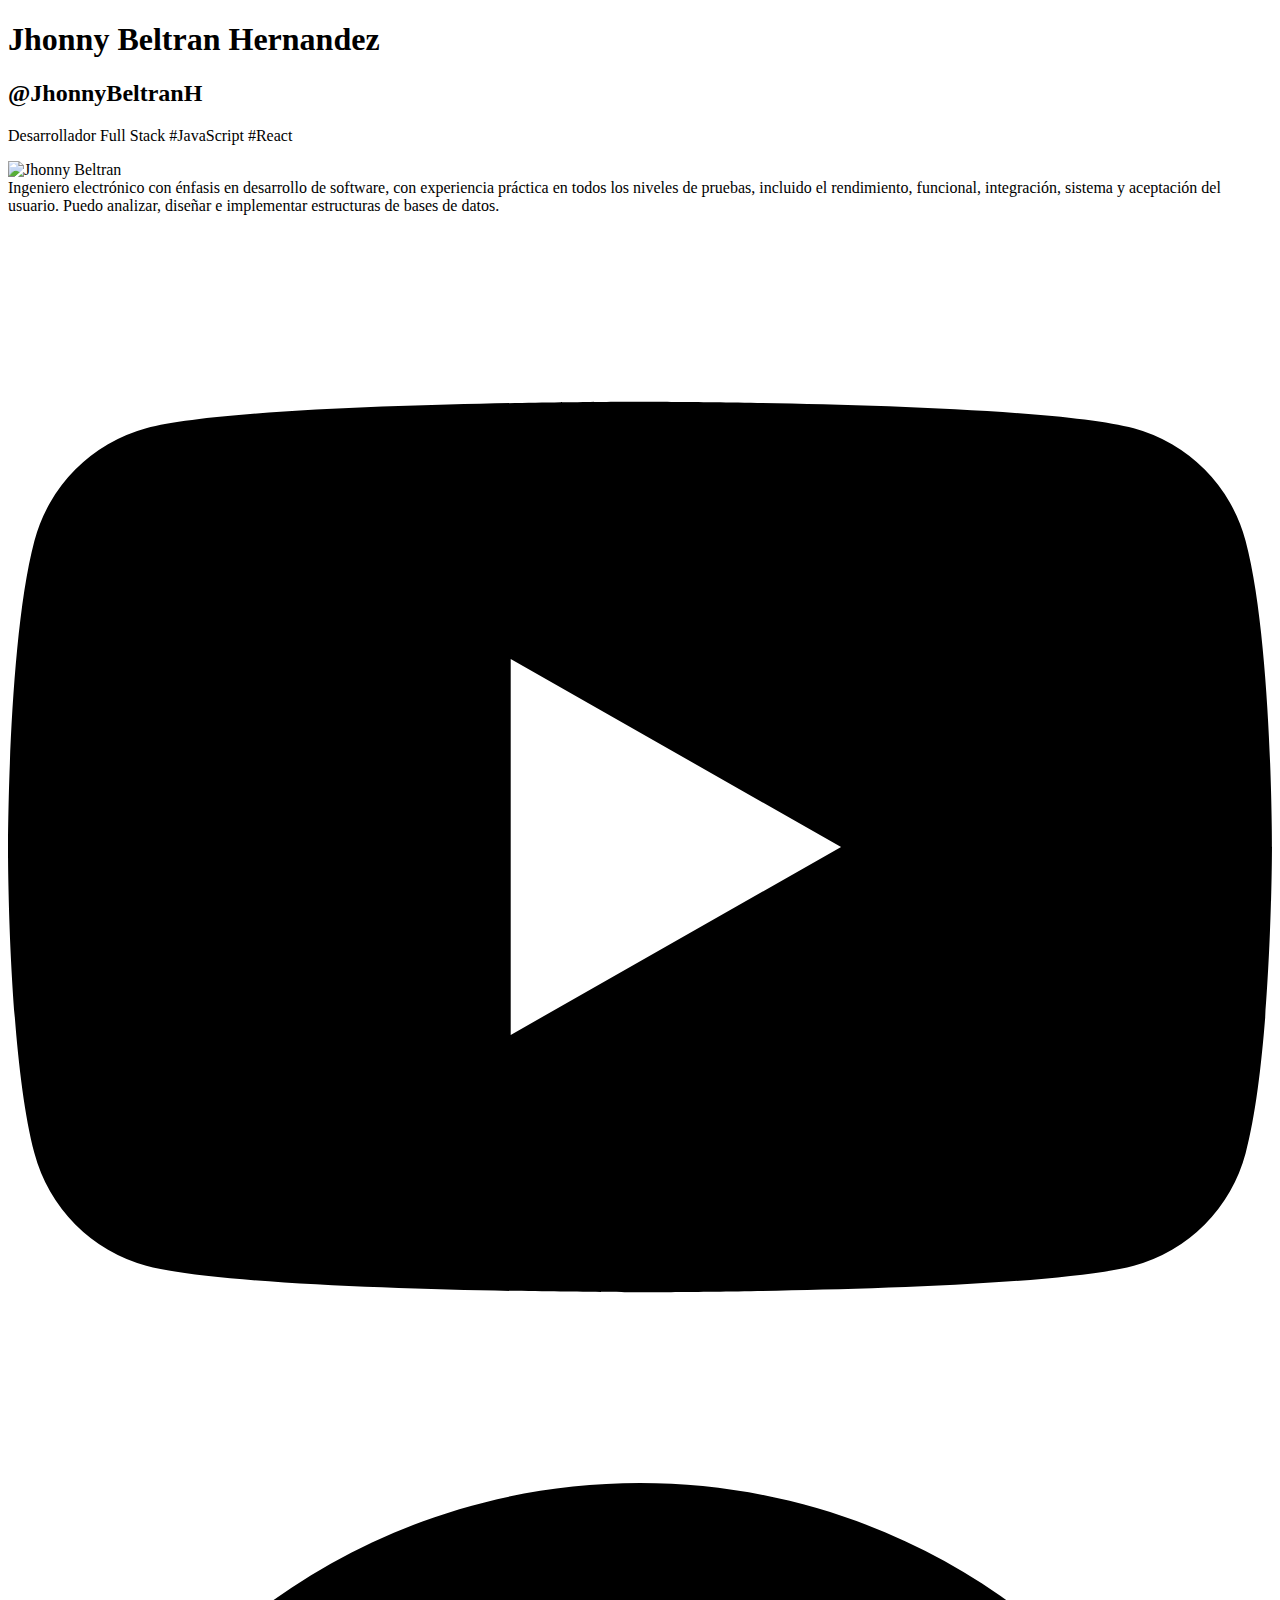
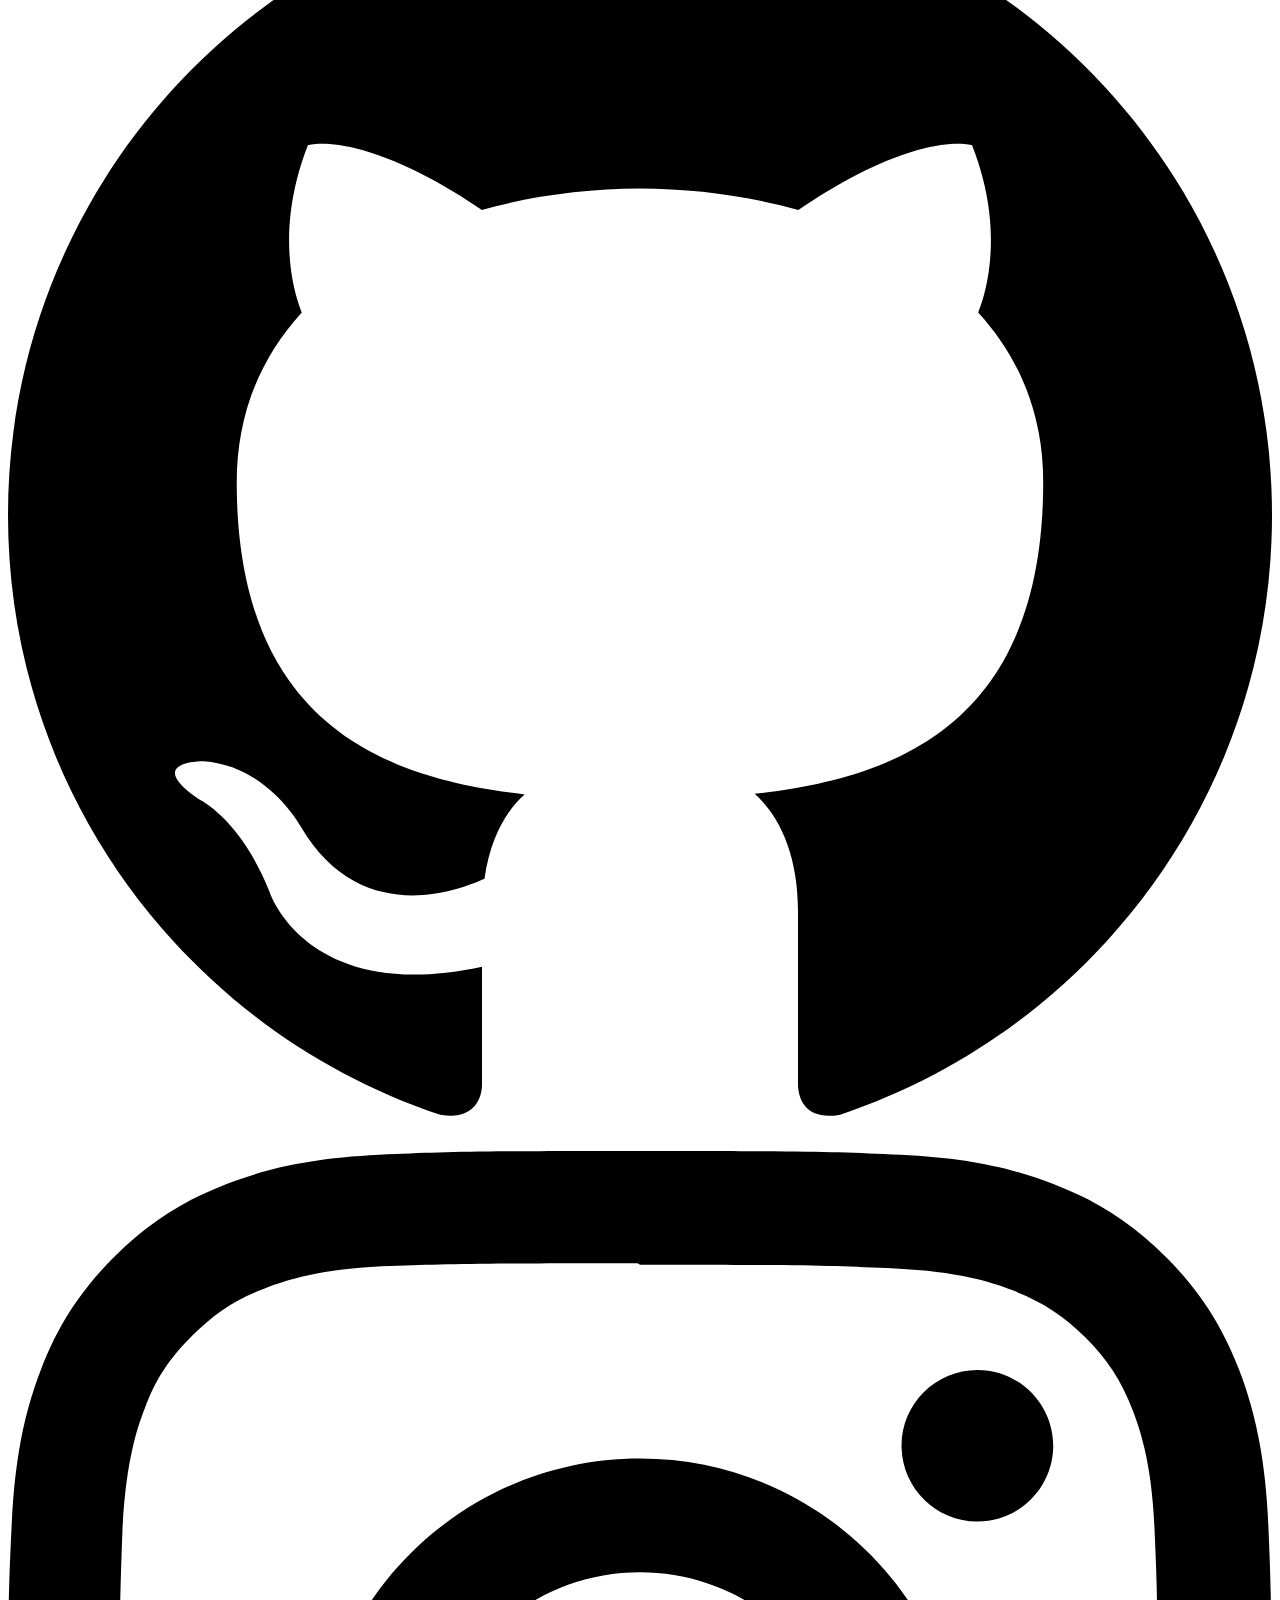
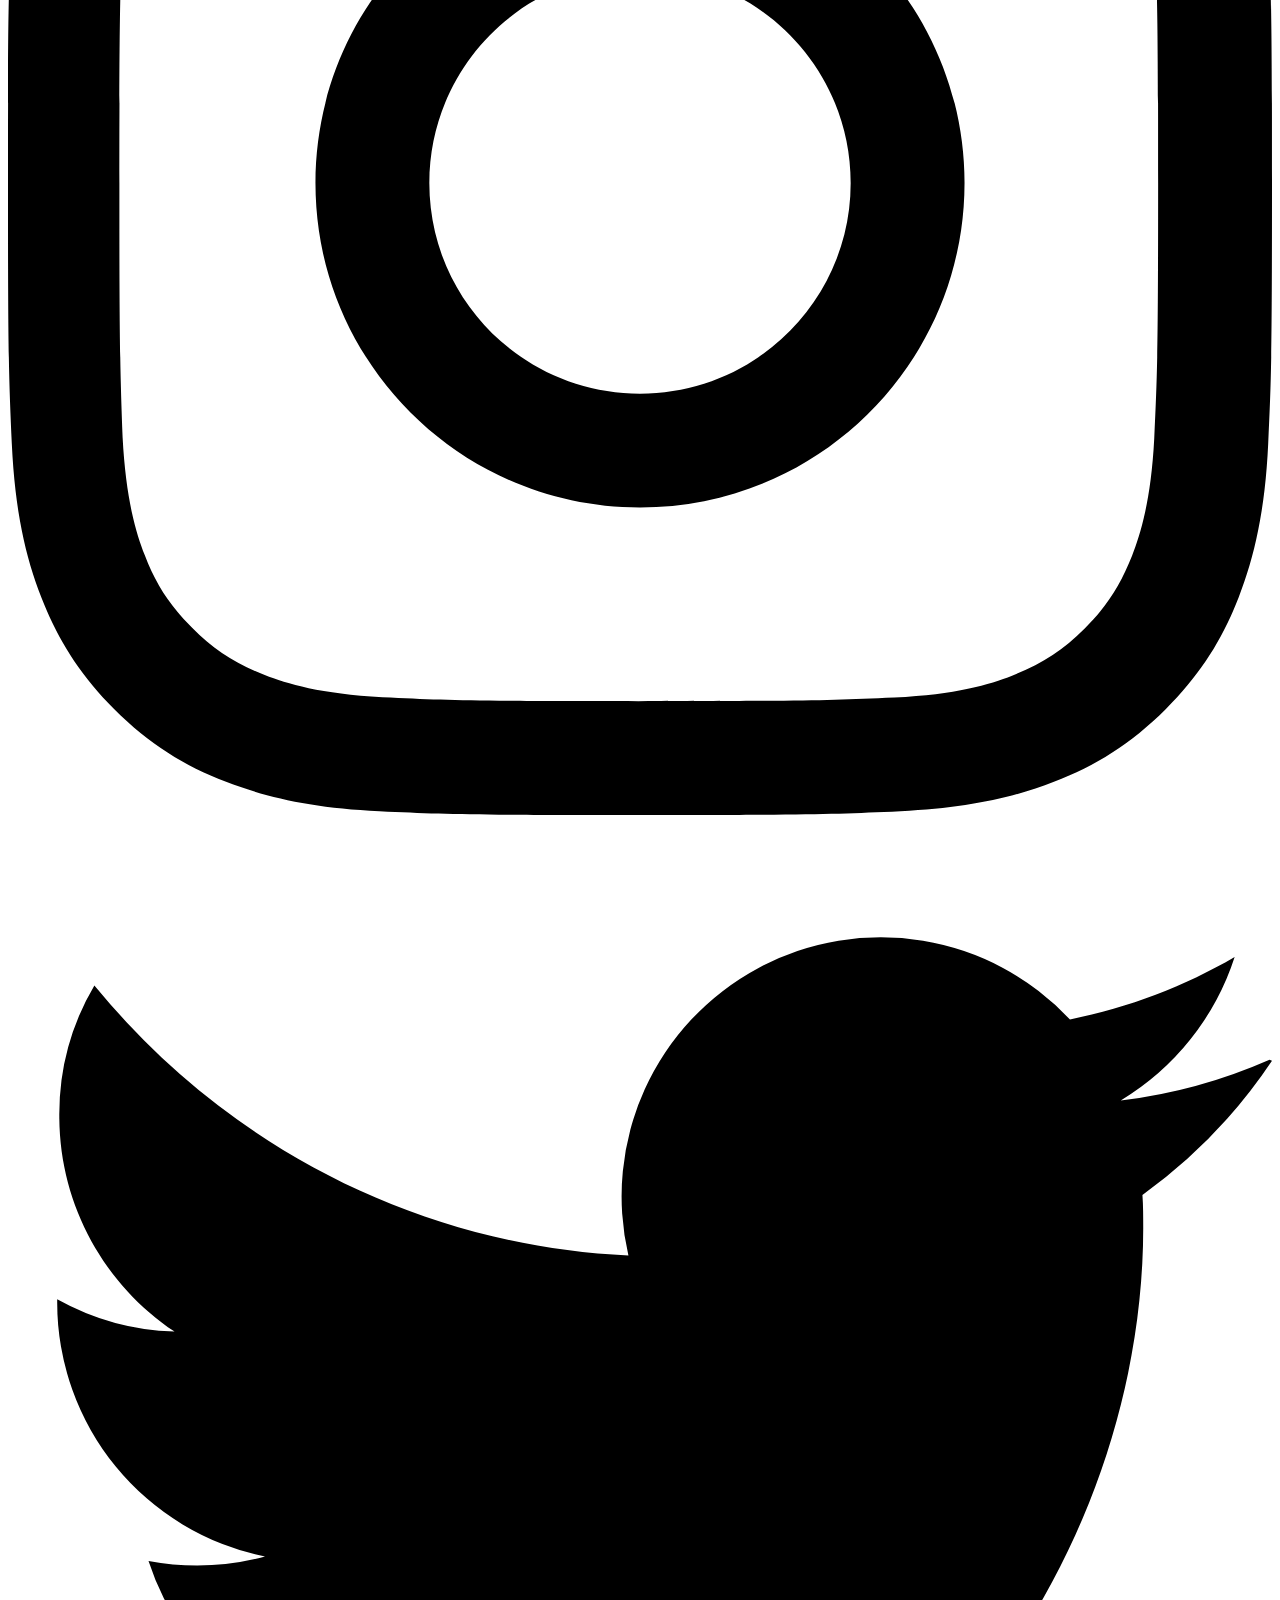
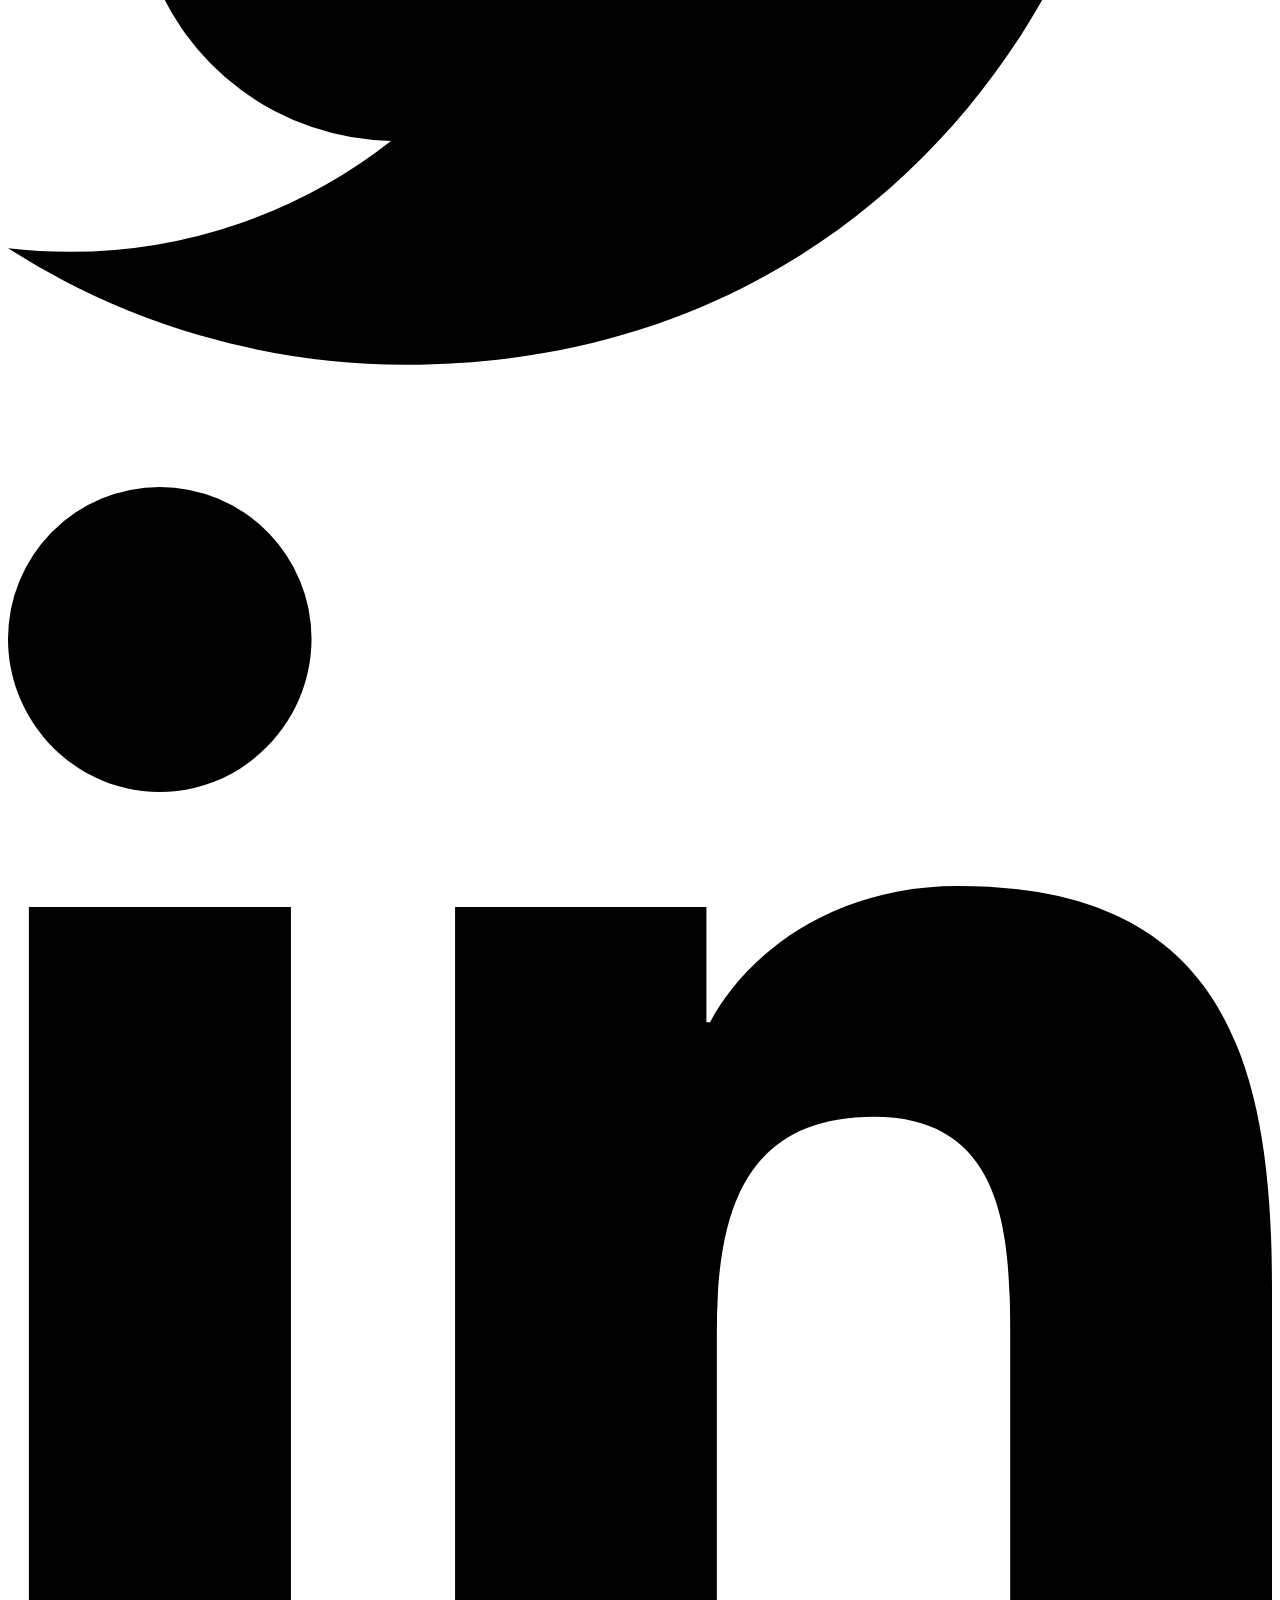
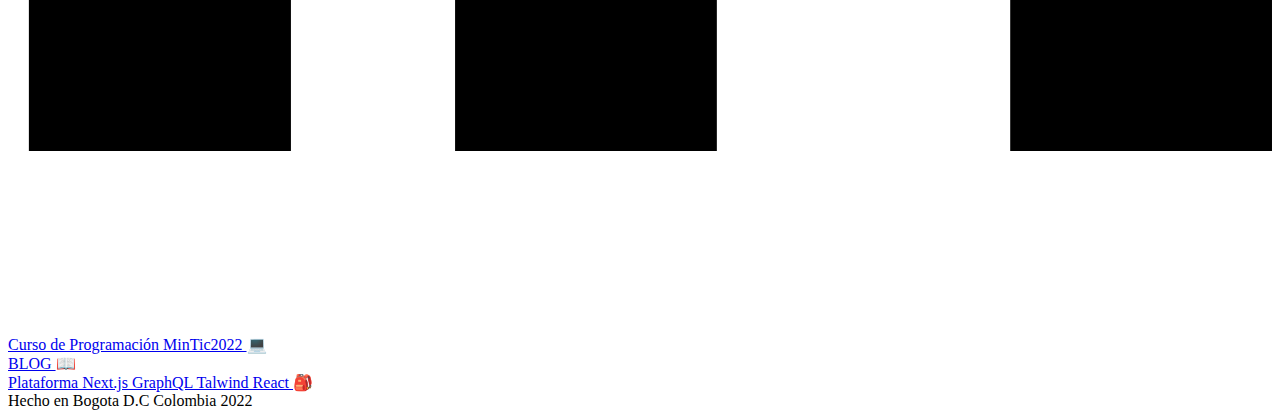
==== CV.html @ 1f8bfc70 "first commit" ====
<!DOCTYPE html>
<html>
    <head>
        <meta charset="UTF-8" />
        <title>Jhonny Beltran</title>
        <link href="https://res.cloudinary.com/dc04oiqvh/image/upload/v1651703014/03_pafv99.png" rel="icon" type="image/png" />
        <script src="https://cdn.tailwindcss.com"></script>
      
    </head>

    <body class= "antialiased text-slate-400 bg-slate-800">
        <div class="flex-block max-w-xl p-4 md:pd-8 mx-auto mt-8">
            <div class="bg-white shadow overflow-hidden rounded-lg">
              <div class="px-4 py-5 sm:px-6 flex justify-between">
                <div>
                  <h1 class="text-xl leading-6 font-bold text-gray-900">
                    Jhonny Beltran Hernandez
                  </h1>
                  <h2 class="text-sm leading-6 text-gray-500 -mt-1">@JhonnyBeltranH</h2>
                  <p class="mt-1 max-w-2xl text-sm text-gray-500">
                    Desarrollador Full Stack #JavaScript #React 
                 
                  </p>
                </div>
                <div>
                  <img class="rounded-lg w-48" src="https://res.cloudinary.com/dc04oiqvh/image/upload/v1662461062/perfil_mtzzhy.png"
                    alt="Jhonny Beltran" />
                </div>
              </div>
              <div class="border-t border-gray-200">
                <div class="bg-gray-50 px-4 py-5 w-full flex space-x-0.5">
                  <div class="mt-1 text-sm text-gray-900">
                    Ingeniero electrónico con énfasis en desarrollo de software, con experiencia práctica en todos los niveles de pruebas, incluido el rendimiento, funcional, integración, sistema y aceptación del usuario. Puedo analizar, diseñar e implementar estructuras de bases de datos.
                    <div class="mt-6 flex space-x-4">
                     
                      <a href="" target="_blank">
                        <svg class="w-6 h-6 cursor-pointer text-gray-400 hover:text-[#FF0000] fill-current" viewBox="0 0 24 24"
                          xmlns="http://www.w3.org/2000/svg">
                          <title>YouTube</title>
                          <path
                            d="M23.498 6.186a3.016 3.016 0 0 0-2.122-2.136C19.505 3.545 12 3.545 12 3.545s-7.505 0-9.377.505A3.017 3.017 0 0 0 .502 6.186C0 8.07 0 12 0 12s0 3.93.502 5.814a3.016 3.016 0 0 0 2.122 2.136c1.871.505 9.376.505 9.376.505s7.505 0 9.377-.505a3.015 3.015 0 0 0 2.122-2.136C24 15.93 24 12 24 12s0-3.93-.502-5.814zM9.545 15.568V8.432L15.818 12l-6.273 3.568z" />
                        </svg>
                      </a>
                      <a href="https://github.com/JhonnyCamilo" target="_blank">
                        <svg class="w-6 h-6 cursor-pointer text-gray-400 hover:text-[#6e5494] fill-current"
                          xmlns="http://www.w3.org/2000/svg" viewBox="0 0 24 24">
                          <path
                            d="M12 0c-6.626 0-12 5.373-12 12 0 5.302 3.438 9.8 8.207 11.387.599.111.793-.261.793-.577v-2.234c-3.338.726-4.033-1.416-4.033-1.416-.546-1.387-1.333-1.756-1.333-1.756-1.089-.745.083-.729.083-.729 1.205.084 1.839 1.237 1.839 1.237 1.07 1.834 2.807 1.304 3.492.997.107-.775.418-1.305.762-1.604-2.665-.305-5.467-1.334-5.467-5.931 0-1.311.469-2.381 1.236-3.221-.124-.303-.535-1.524.117-3.176 0 0 1.008-.322 3.301 1.23.957-.266 1.983-.399 3.003-.404 1.02.005 2.047.138 3.006.404 2.291-1.552 3.297-1.23 3.297-1.23.653 1.653.242 2.874.118 3.176.77.84 1.235 1.911 1.235 3.221 0 4.609-2.807 5.624-5.479 5.921.43.372.823 1.102.823 2.222v3.293c0 .319.192.694.801.576 4.765-1.589 8.199-6.086 8.199-11.386 0-6.627-5.373-12-12-12z" />
                        </svg>
                      </a>
                      <a href="" target="_blank">
                        <svg class="w-6 h-6 cursor-pointer text-gray-400 hover:text-[#E4405F] fill-current" role="img"
                          viewBox="0 0 24 24" xmlns="http://www.w3.org/2000/svg">
                          <title>Instagram</title>
                          <path
                            d="M12 0C8.74 0 8.333.015 7.053.072 5.775.132 4.905.333 4.14.63c-.789.306-1.459.717-2.126 1.384S.935 3.35.63 4.14C.333 4.905.131 5.775.072 7.053.012 8.333 0 8.74 0 12s.015 3.667.072 4.947c.06 1.277.261 2.148.558 2.913.306.788.717 1.459 1.384 2.126.667.666 1.336 1.079 2.126 1.384.766.296 1.636.499 2.913.558C8.333 23.988 8.74 24 12 24s3.667-.015 4.947-.072c1.277-.06 2.148-.262 2.913-.558.788-.306 1.459-.718 2.126-1.384.666-.667 1.079-1.335 1.384-2.126.296-.765.499-1.636.558-2.913.06-1.28.072-1.687.072-4.947s-.015-3.667-.072-4.947c-.06-1.277-.262-2.149-.558-2.913-.306-.789-.718-1.459-1.384-2.126C21.319 1.347 20.651.935 19.86.63c-.765-.297-1.636-.499-2.913-.558C15.667.012 15.26 0 12 0zm0 2.16c3.203 0 3.585.016 4.85.071 1.17.055 1.805.249 2.227.415.562.217.96.477 1.382.896.419.42.679.819.896 1.381.164.422.36 1.057.413 2.227.057 1.266.07 1.646.07 4.85s-.015 3.585-.074 4.85c-.061 1.17-.256 1.805-.421 2.227-.224.562-.479.96-.899 1.382-.419.419-.824.679-1.38.896-.42.164-1.065.36-2.235.413-1.274.057-1.649.07-4.859.07-3.211 0-3.586-.015-4.859-.074-1.171-.061-1.816-.256-2.236-.421-.569-.224-.96-.479-1.379-.899-.421-.419-.69-.824-.9-1.38-.165-.42-.359-1.065-.42-2.235-.045-1.26-.061-1.649-.061-4.844 0-3.196.016-3.586.061-4.861.061-1.17.255-1.814.42-2.234.21-.57.479-.96.9-1.381.419-.419.81-.689 1.379-.898.42-.166 1.051-.361 2.221-.421 1.275-.045 1.65-.06 4.859-.06l.045.03zm0 3.678c-3.405 0-6.162 2.76-6.162 6.162 0 3.405 2.76 6.162 6.162 6.162 3.405 0 6.162-2.76 6.162-6.162 0-3.405-2.76-6.162-6.162-6.162zM12 16c-2.21 0-4-1.79-4-4s1.79-4 4-4 4 1.79 4 4-1.79 4-4 4zm7.846-10.405c0 .795-.646 1.44-1.44 1.44-.795 0-1.44-.646-1.44-1.44 0-.794.646-1.439 1.44-1.439.793-.001 1.44.645 1.44 1.439z" />
                        </svg>
                      </a>
                      <a href="" target="_blank">
                        <svg class="w-6 h-6 cursor-pointer text-gray-400 hover:text-blue-300 fill-current"
                          xmlns="http://www.w3.org/2000/svg" viewBox="0 0 24 24">
                          <path
                            d="M23.953 4.57a10 10 0 01-2.825.775 4.958 4.958 0 002.163-2.723c-.951.555-2.005.959-3.127 1.184a4.92 4.92 0 00-8.384 4.482C7.69 8.095 4.067 6.13 1.64 3.162a4.822 4.822 0 00-.666 2.475c0 1.71.87 3.213 2.188 4.096a4.904 4.904 0 01-2.228-.616v.06a4.923 4.923 0 003.946 4.827 4.996 4.996 0 01-2.212.085 4.936 4.936 0 004.604 3.417 9.867 9.867 0 01-6.102 2.105c-.39 0-.779-.023-1.17-.067a13.995 13.995 0 007.557 2.209c9.053 0 13.998-7.496 13.998-13.985 0-.21 0-.42-.015-.63A9.935 9.935 0 0024 4.59z" />
                        </svg>
                      </a>
                      <a href="https://www.linkedin.com/in/jhonnybeltran/" target="_blank">
                        <svg class="w-6 h-6 cursor-pointer text-gray-400 hover:text-blue-500 fill-current"
                          xmlns="http://www.w3.org/2000/svg" viewBox="0 0 448 512">
                          <path
                            d="M100.28 448H7.4V148.9h92.88zM53.79 108.1C24.09 108.1 0 83.5 0 53.8a53.79 53.79 0 0 1 107.58 0c0 29.7-24.1 54.3-53.79 54.3zM447.9 448h-92.68V302.4c0-34.7-.7-79.2-48.29-79.2-48.29 0-55.69 37.7-55.69 76.7V448h-92.78V148.9h89.08v40.8h1.3c12.4-23.5 42.69-48.3 87.88-48.3 94 0 111.28 61.9 111.28 142.3V448z">
                          </path>
                        </svg>
                      </a>
                   
                    </div>
                  </div>
                </div>
                <div class="bg-fuchsia-200 px-4 py-5 w-full flex justify-between">
                  <a class="text-sm font-bold text-fuchsia-600 text-center hover:text-fuchsia-800 cursor-pointer"
                    href="https://misiontic2022.usergioarboleda.edu.co/" target="_blank">
                    Curso de Programación MinTic2022
                  </a>
                  <span>💻</span>
                </div>
                <div class="bg-yellow-200 px-4 py-5 w-full flex justify-between">
                  <a class="text-sm font-bold text-yellow-600 text-center hover:text-yellow-800 cursor-pointer"
                    href="https://jhonny-strore.web.app/home" target="_blank">
                    BLOG
                  </a>
                  <span>📖</span>
                </div>
              
                <div class="bg-lime-200 px-4 py-5 w-full flex justify-between">
                  <a class="text-sm font-bold text-lime-600 text-center hover:text-lime-800 cursor-pointer"
                    href="https://nextjs-one-wheat-13.vercel.app/login" target="_blank">
                    Plataforma Next.js GraphQL Talwind React
                  </a>
                  <span>🎒</span>
                </div>
              
             
              </div>
            </div>
          </div>
          <div class="flex-block max-w-xl p-4 md:pd-8 mx-auto mt-2 text-center">
            Hecho en Bogota D.C Colombia 2022
          </div>
    </body>
</html>
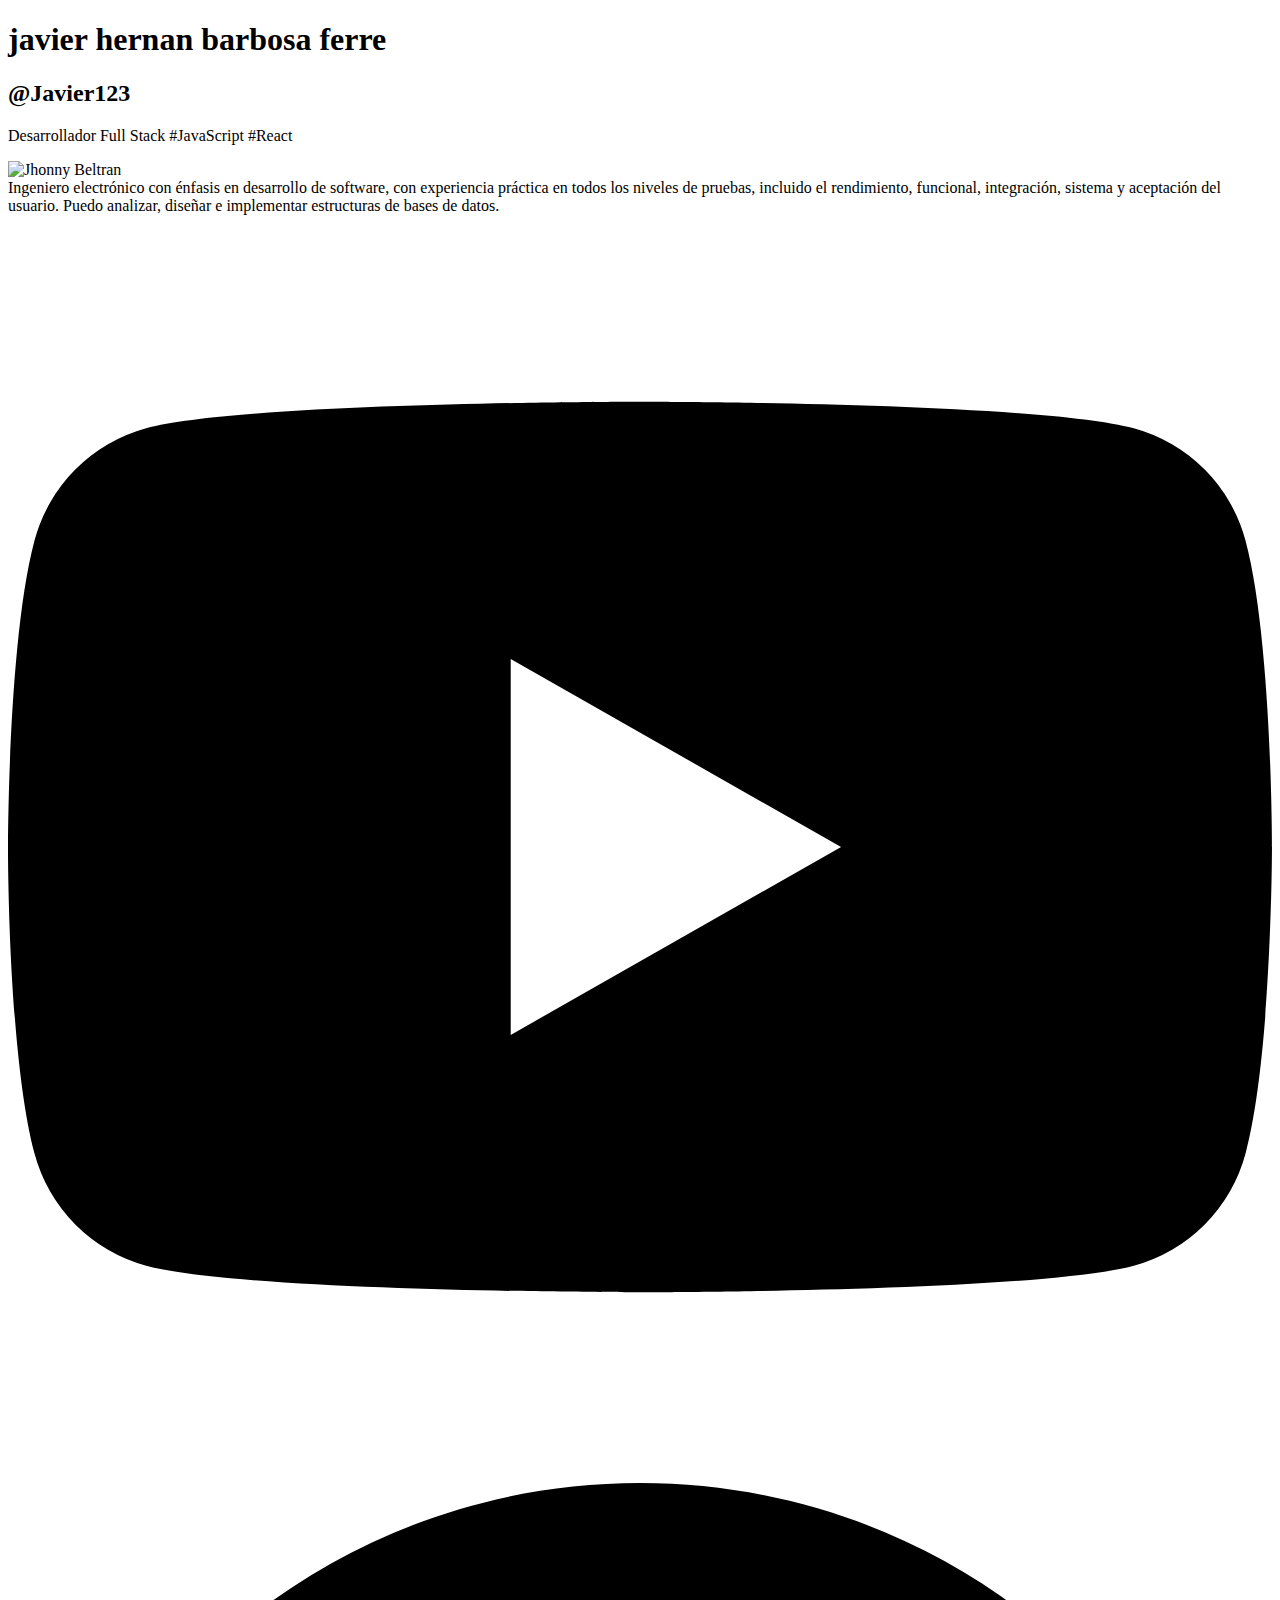
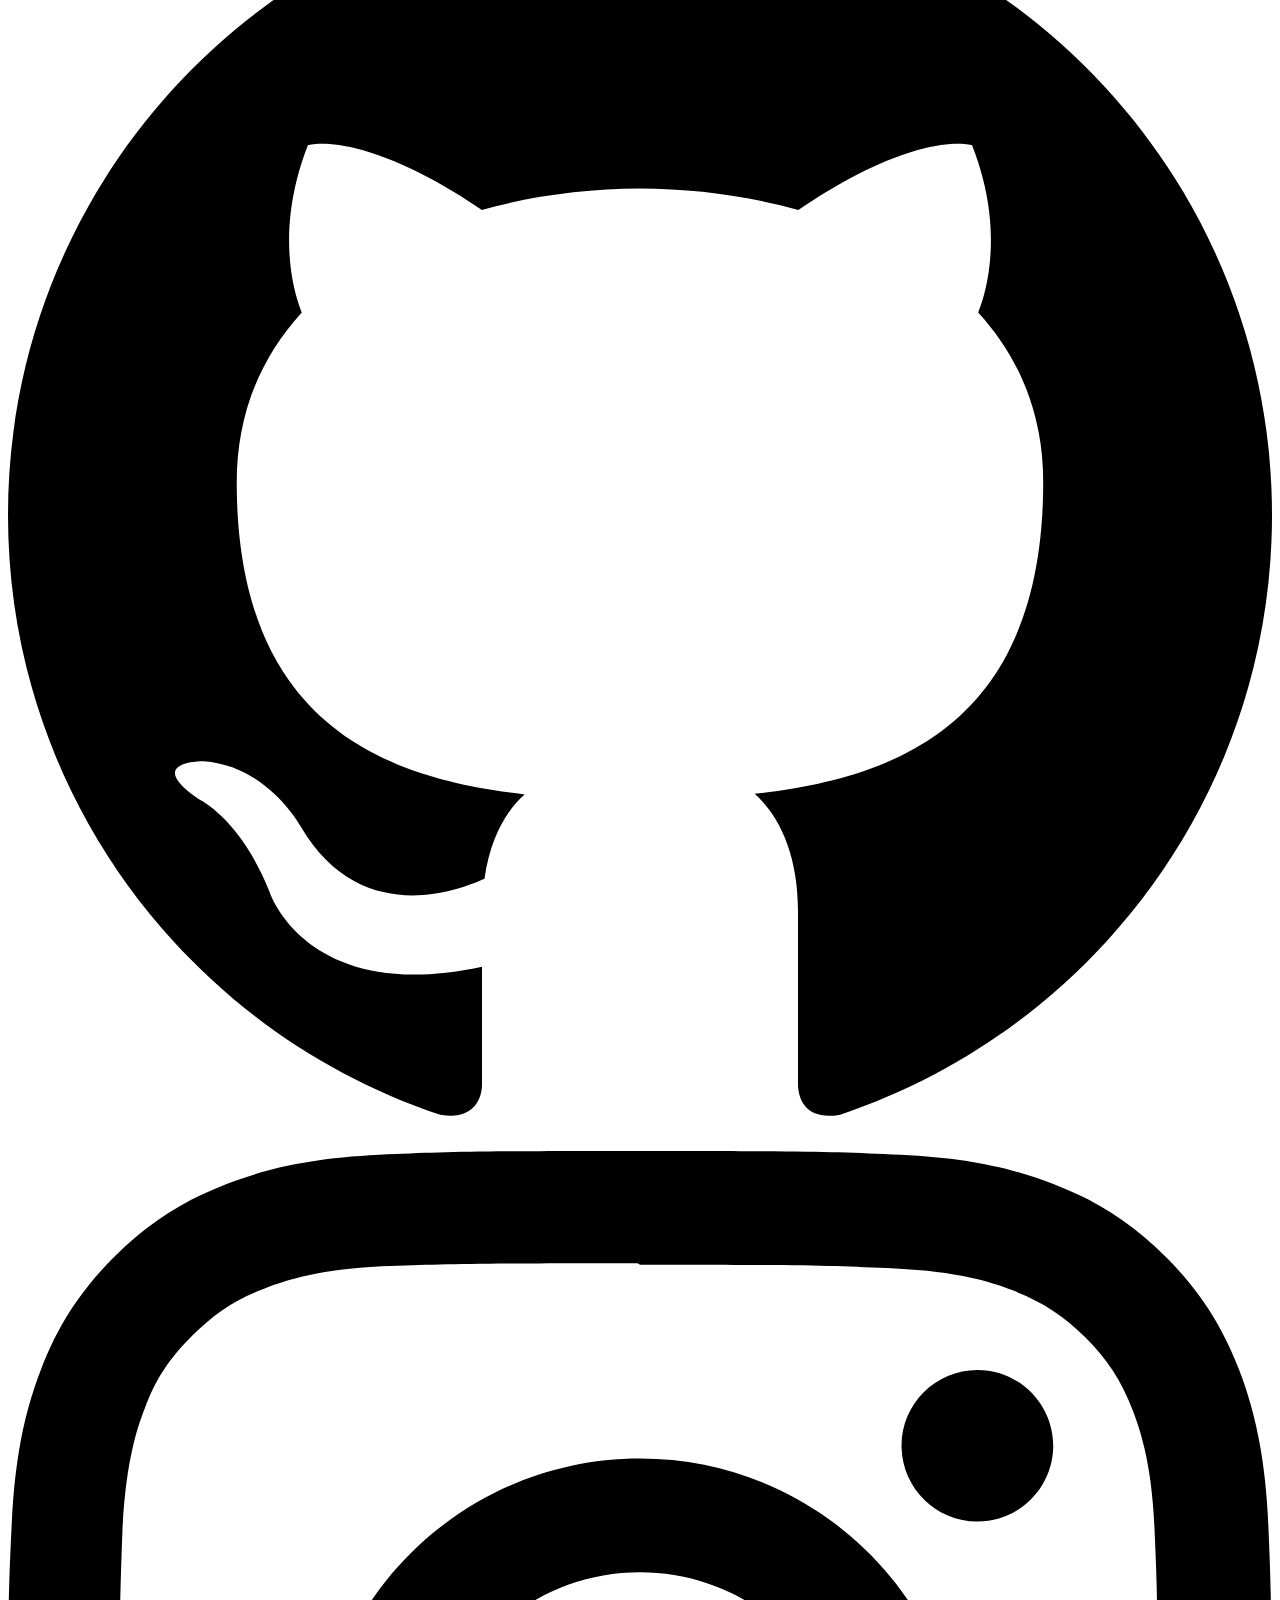
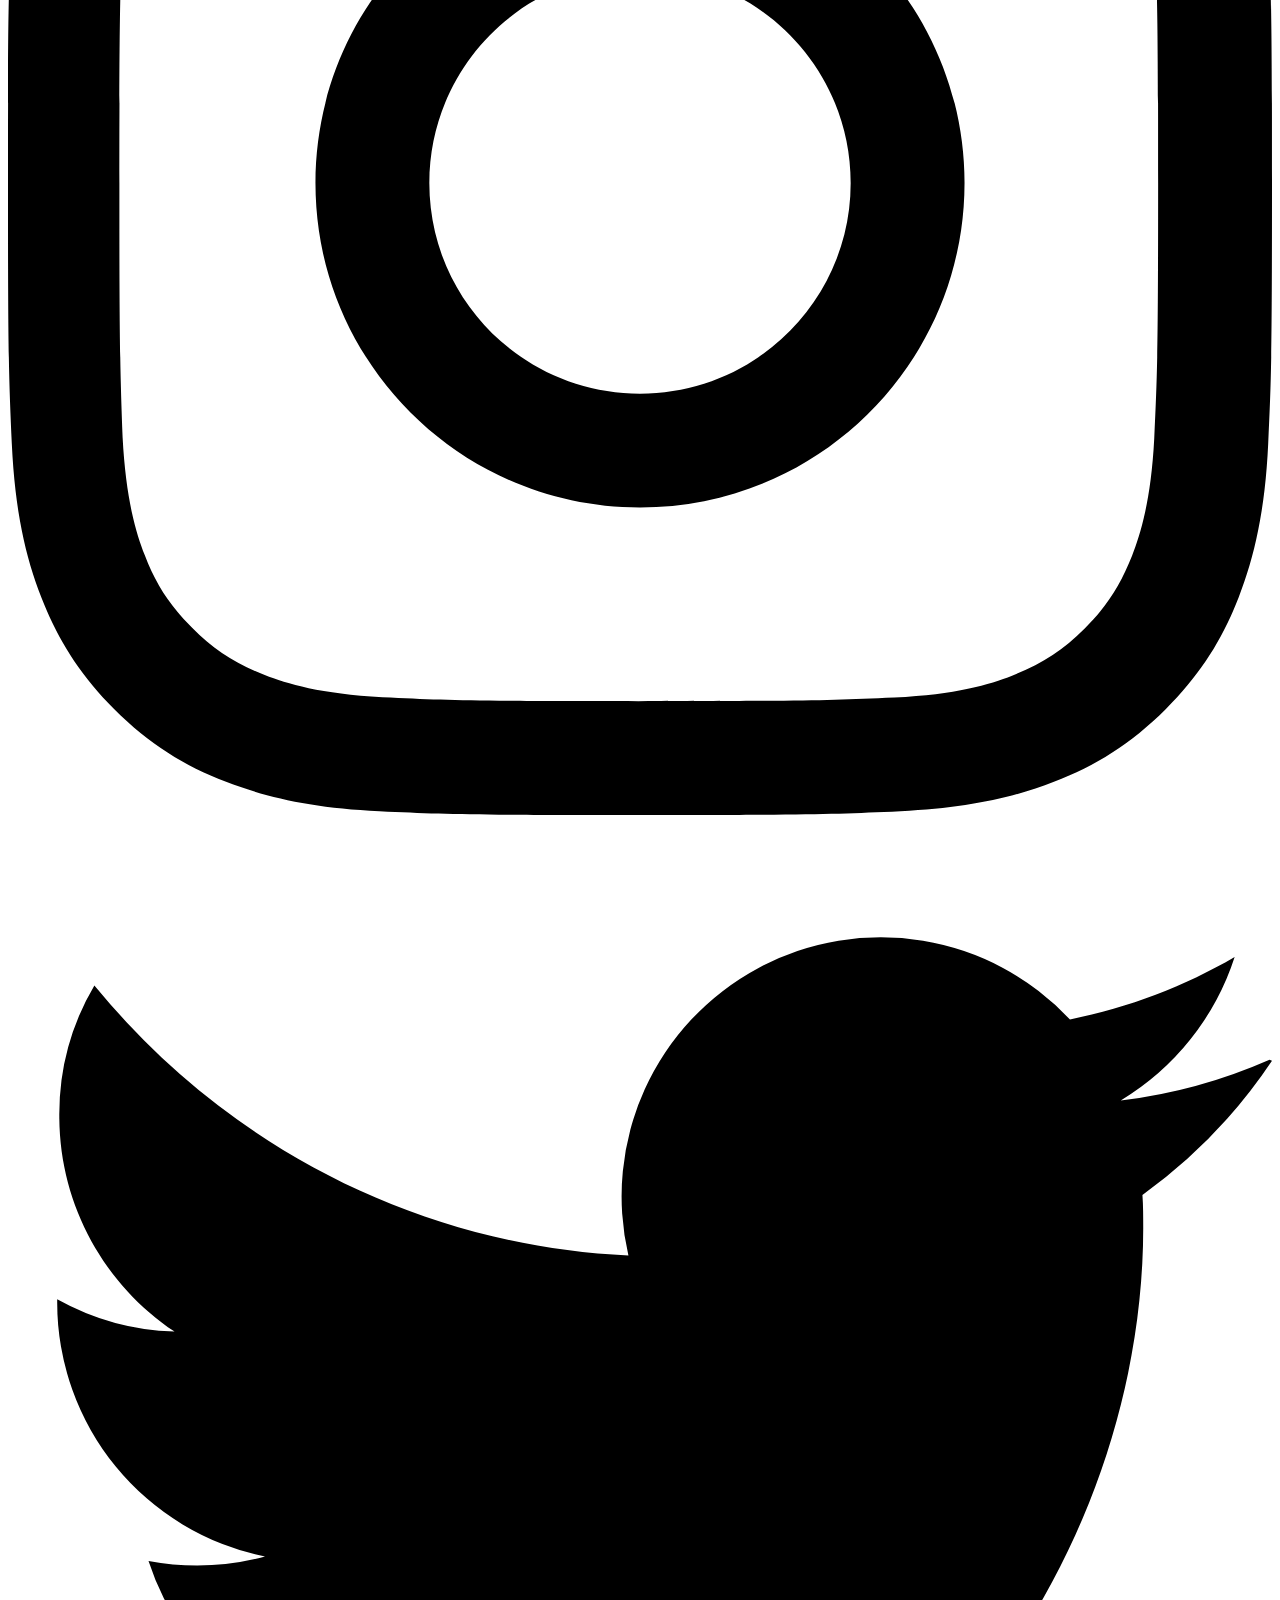
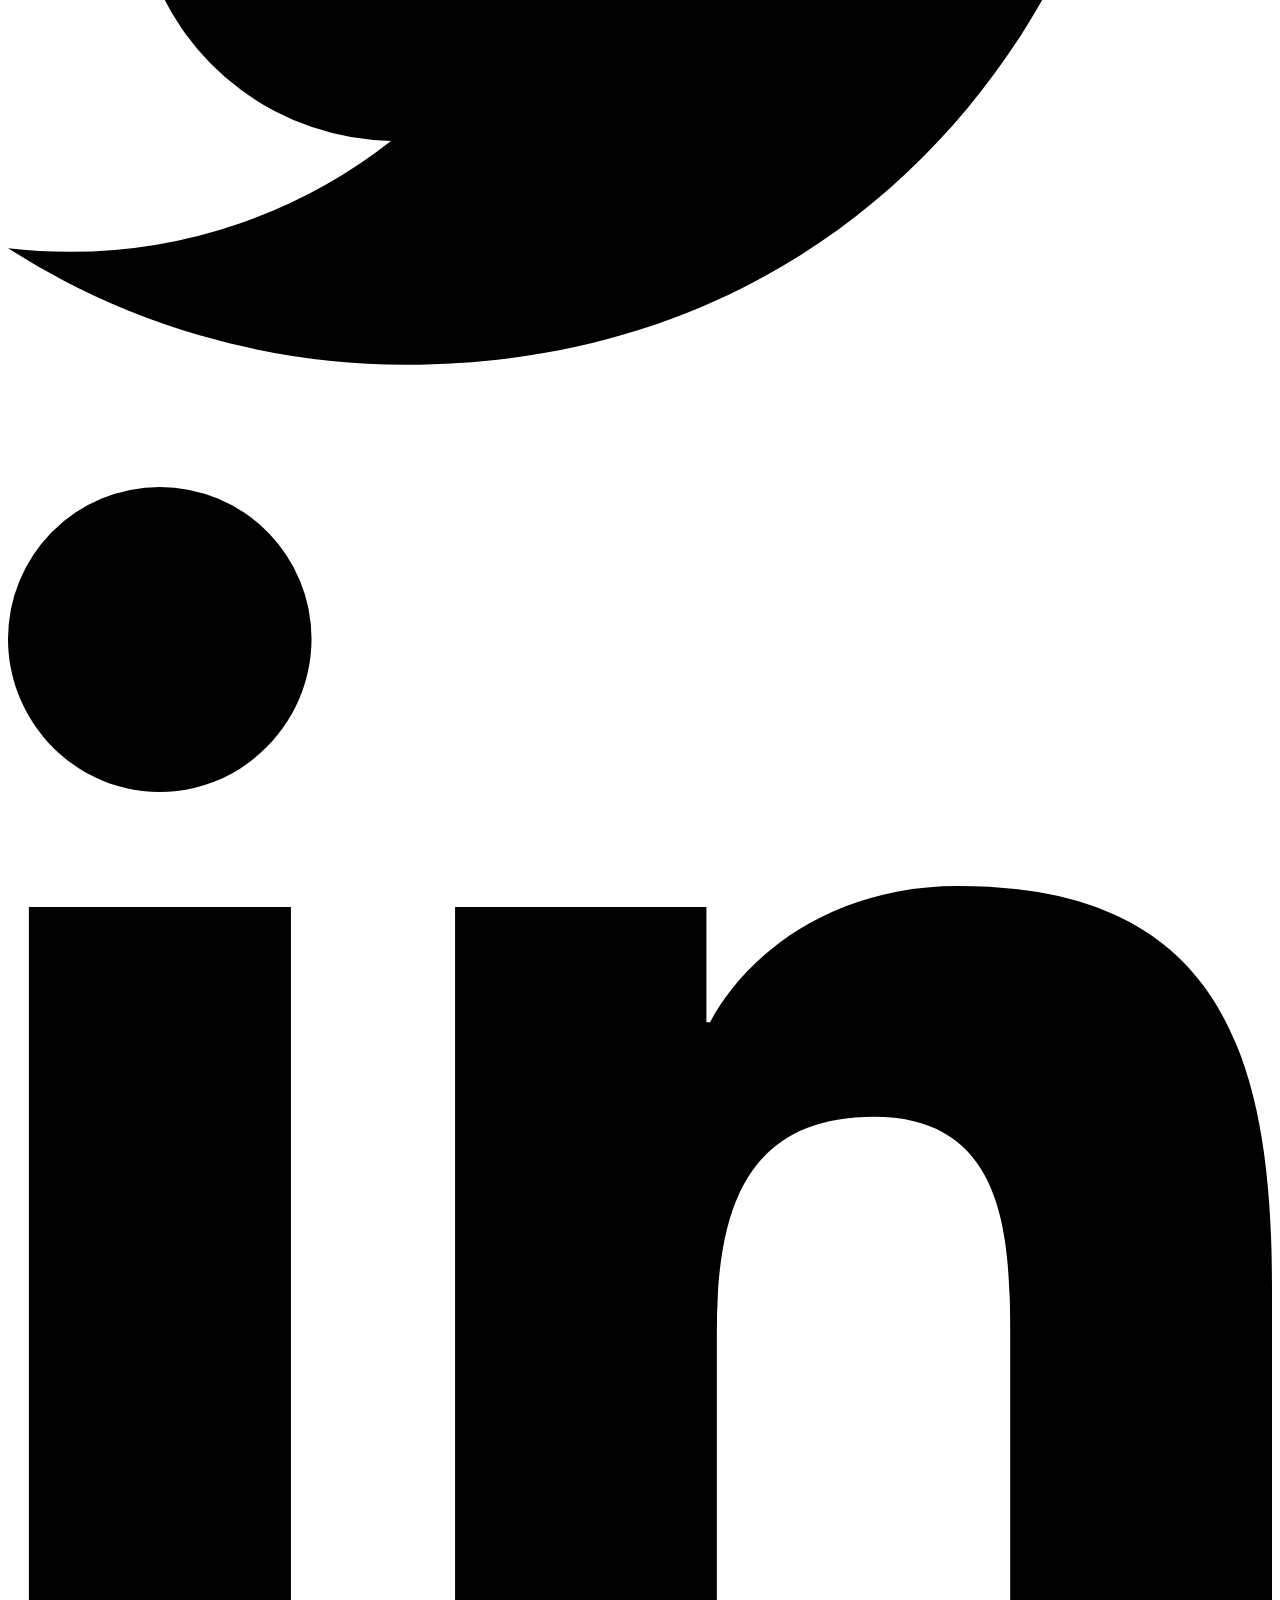
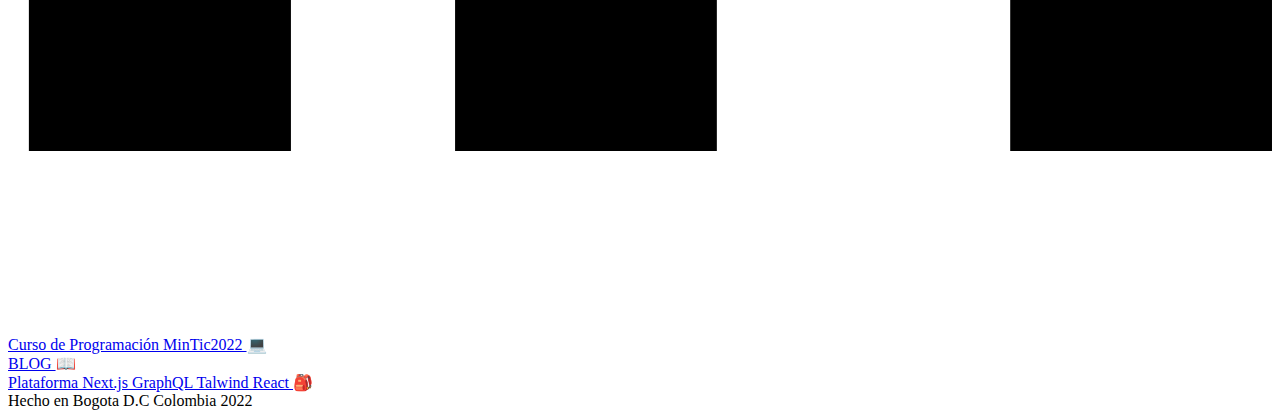
==== commit 5c2e43b6: "first commit" ====
--- a/CV.html
+++ b/CV.html
@@ -2,7 +2,7 @@
 <html>
     <head>
         <meta charset="UTF-8" />
-        <title>Jhonny Beltran</title>
+        <title>Javier Barbosa</title>
         <link href="https://res.cloudinary.com/dc04oiqvh/image/upload/v1651703014/03_pafv99.png" rel="icon" type="image/png" />
         <script src="https://cdn.tailwindcss.com"></script>
       
@@ -14,9 +14,9 @@
               <div class="px-4 py-5 sm:px-6 flex justify-between">
                 <div>
                   <h1 class="text-xl leading-6 font-bold text-gray-900">
-                    Jhonny Beltran Hernandez
+                    javier hernan barbosa ferre
                   </h1>
-                  <h2 class="text-sm leading-6 text-gray-500 -mt-1">@JhonnyBeltranH</h2>
+                  <h2 class="text-sm leading-6 text-gray-500 -mt-1">@Javier123</h2>
                   <p class="mt-1 max-w-2xl text-sm text-gray-500">
                     Desarrollador Full Stack #JavaScript #React 
                  
